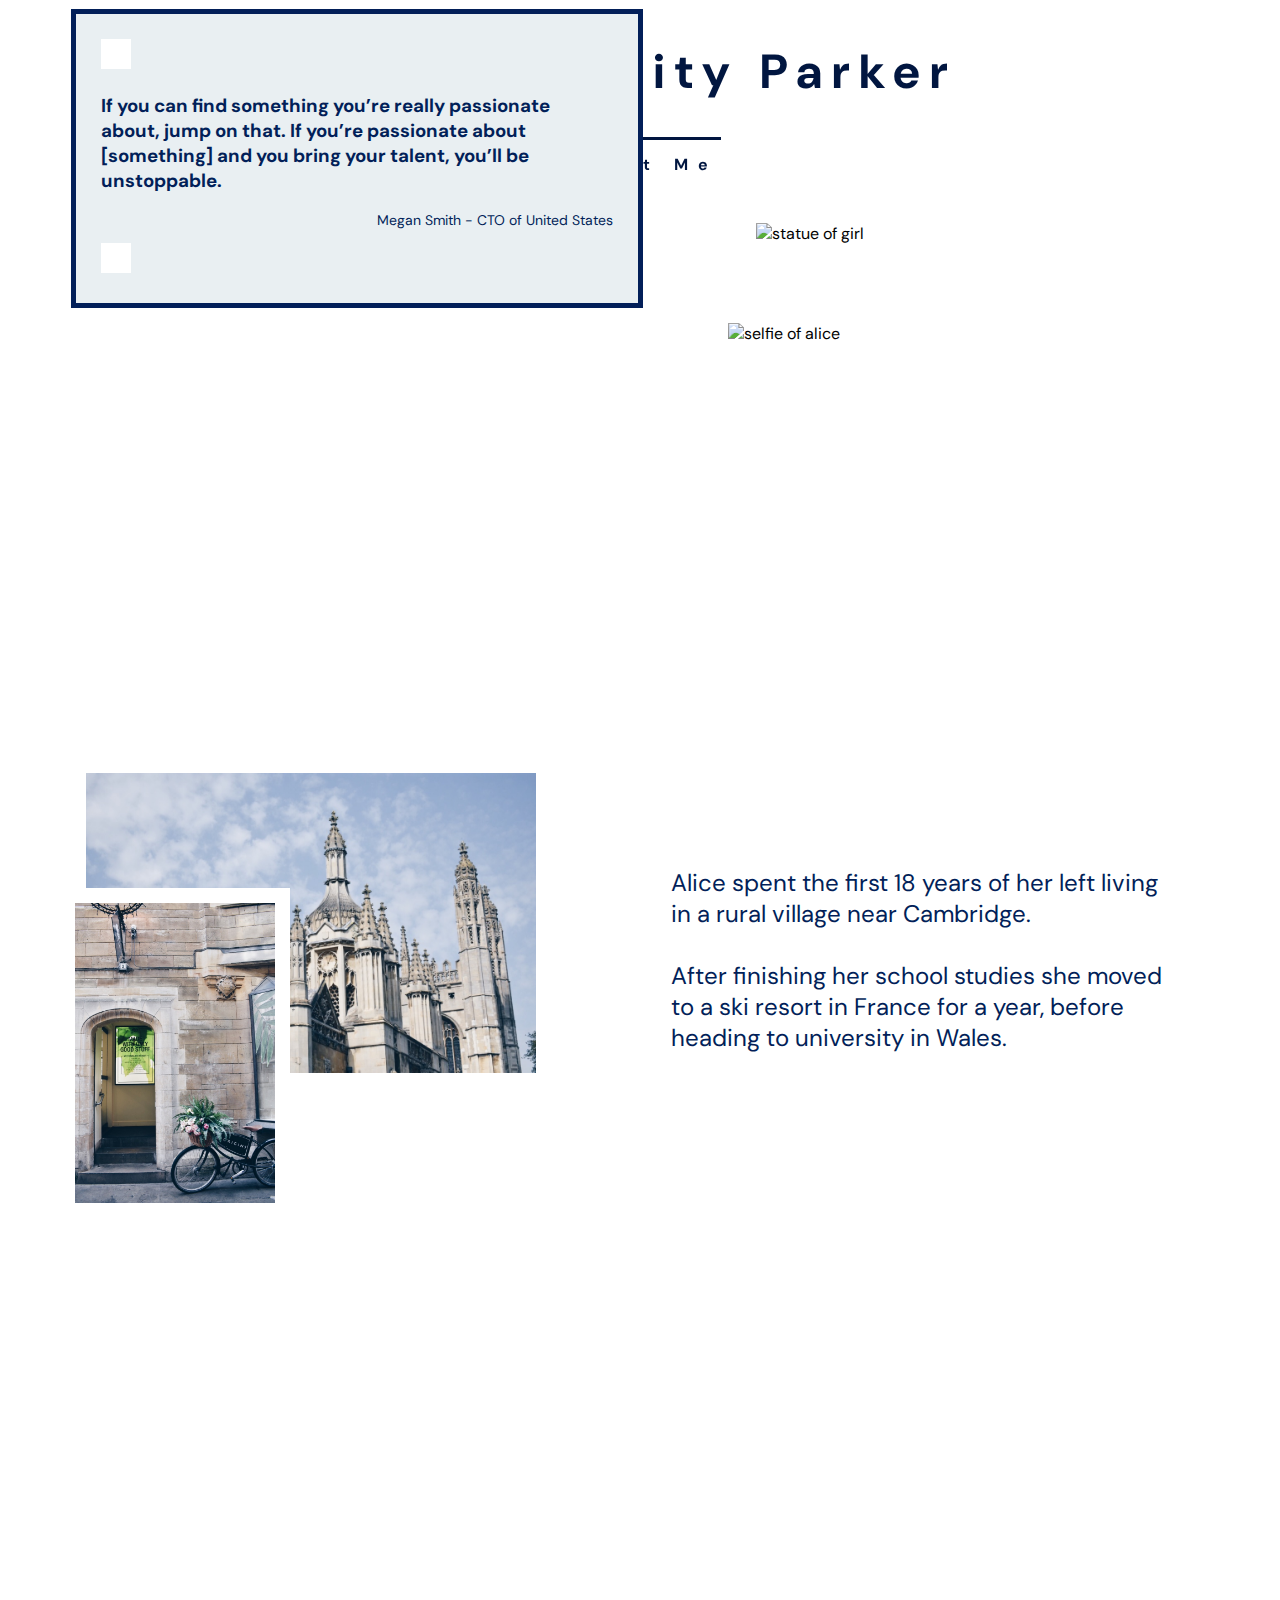
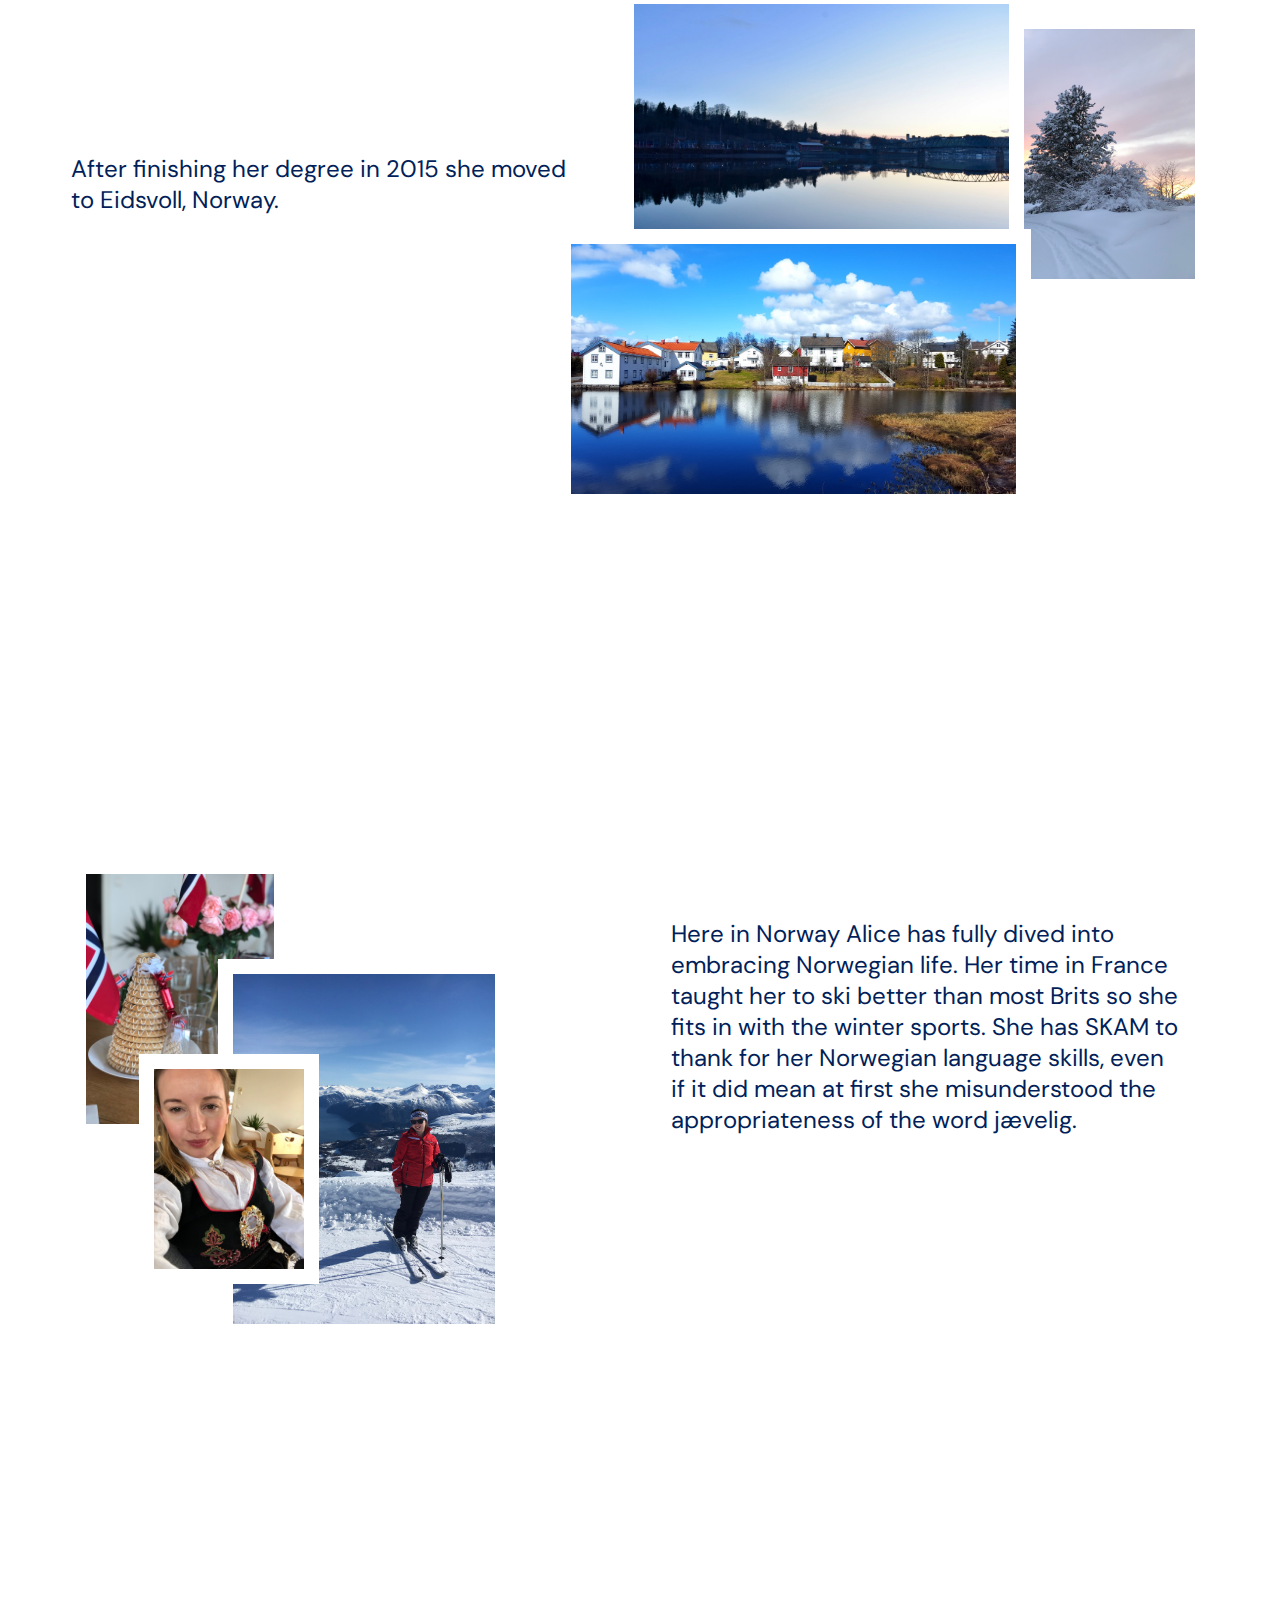
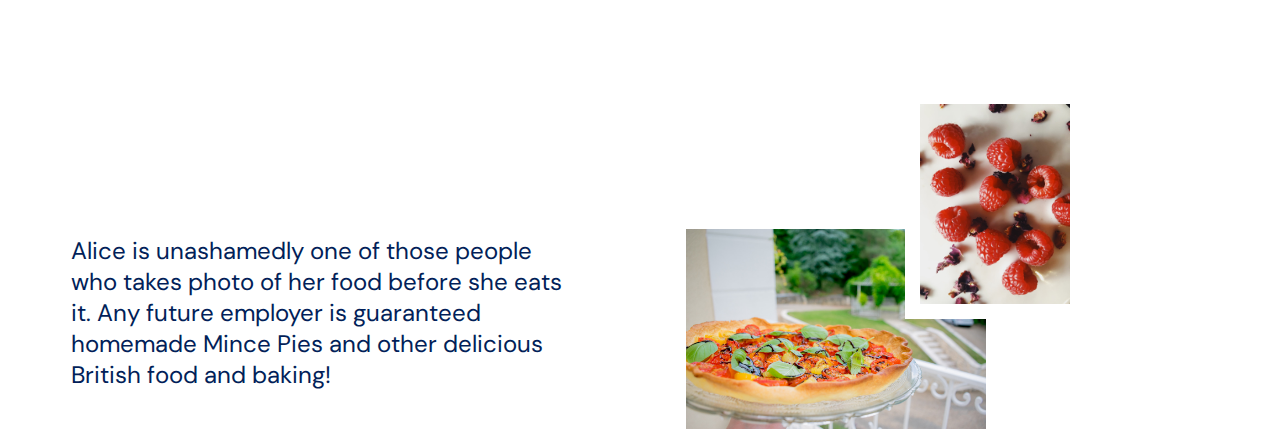
==== aboutme.html @ 034f4b7e "developed about page" ====
<!DOCTYPE html>
<head>
    <meta charset="UTF-8">
    <title>Alice Parker</title>
    <link rel="stylesheet" href="styles.css">
    <link href="https://fonts.googleapis.com/css?family=DM+Sans:400,700&display=swap" rel="stylesheet">
</head>
<body>
    <header>
        <div class="titlehead">
            <h1>Alice Felicity Parker</h1>
            <div class="line"></div>
            <h2>About Me</h2>
        </div>
    </header>
    <main id="main-about">

        <section class="section-about intro">
            <div class="mini-collage">
                <img id="statue" src="resources/statue.jpg" alt="statue of girl">
                <img id="selfie" src="resources/selfie.jpg" alt="selfie of alice">
            </div>
            <div class="quote-box">
                <img id="openquote">
                <h3>If you can find something you’re really passionate about, jump on that. If you’re passionate about [something] and you bring your talent, you’ll be unstoppable.</h3>
                <p>Megan Smith - CTO of United States</p>
                <img id="closedquote">
            </div>
            <div class="scroll-points"></div>
        </section>

        <section class="section-about cambridge">
            <div class="mini-collage">
                <img id="kings" src="resources/Kings.jpg" alt="Kings College Chapel">
                <img id="cambridge" src="resources/Cambridge-Street.jpg" alt="bicycle in a Cambridge street">
            </div>
            <div class="text-box-right">
                <p>Alice spent the first 18 years of her left living in a rural village near Cambridge. </br></br>
                After finishing her school studies she moved to a ski resort in France for a year, before heading to university in Wales.</p>
            </div>
        </section>

        <section class="section-about eidsvoll">
            <div class="text-box-left">
                <p>After finishing her degree in 2015 she moved to Eidsvoll, Norway.</p>
            </div>
            <div class="mini-collage">
                <img id="snowlane" src="resources/snowlane.jpg" alt="A lane in snow">
                <img id="vorma" src="resources/vorma.jpg" alt="river vorma">
                <img id="eidsvoll" src="resources/eidsvoll.jpg" alt="houses in eidsvoll verk">
            </div>
        </section>

        <section class="section-about norway">
            <div class="mini-collage">
                <img id="mai-17" src="resources/17mai.jpg" alt="Kransekaker">
                <img id="stranda" src="resources/stranda.jpg" alt="alice skiing in stranda">
                <img id="bunad" src="resources/bunad.jpg" alt="alice wearing a bunad">
            </div>
            <div class="text-box-right">
                    <p>Here in Norway Alice has fully dived into embracing Norwegian life. Her time in France taught her to ski better than most Brits so she fits in with the winter sports. She has SKAM to thank for her Norwegian language skills, even if it did mean at first she misunderstood the appropriateness of the word jævelig. </p>
            </div>
        </section>

        <section class="section-about food">
            <div class="text-box-left">
                <p>Alice is unashamedly one of those people who takes photo of her food before she eats it. Any future employer is guaranteed homemade Mince Pies and other delicious British food and baking!</p>
            </div>
            <div class="mini-collage">
                <img id="tart" src="resources/tart.jpg" alt="tomato tart">               
                <img id="cake" src="resources/raspberry.jpg" alt="raspberry cake">
            </div>
        </section>

        <section class="section-about travel">

        </section>
    </main>
</body>
---- styles.css ----
body {
    font-family: 'DM Sans', sans-serif;
}

/* This is the header */

header {
/* The header needs to be 250 px high, a white background and sticky to the top.*/
    letter-spacing: 10px;
    text-align: center;
    color: #011640;
    position: fixed;
    left: 50%;
    transform: translate(-50%, 0);
    /* there is a bug that when the window is small, it hides the h2*/
}

h1 {
    font-size: 48px;
}

h2 {
    font-size: 16px;
}

.line {
    border-bottom: solid 3px #011640;
    padding: 1px;
    width: 10rem;
    margin: 0 auto;

}

/* This is the main home page */

main {
    background-color: white;
    z-index: 1;
    top: 200px;
    position: relative;
    padding: 0 25px;
    margin: 0 auto;
    width: 90%;
}

#main-home {
    display: flex;
    justify-content: center;
    flex-direction: row;
}

.topic-wrapper {
    justify-content: center;
    padding: 0 25px;
    flex-direction: column;
    width: 30%;
    border: solid 1px green;
    order: 1;
    flex-grow: 2;
}

.image-wrapper {
    order: 2;
    border: solid 1px green;

}

.image-wrapper img {
    width: 300px
}

.topic {
    border: solid 3px #011640;
    background-color: #E9EFF2;
    box-shadow: 0 5px 12px grey;
    margin-bottom: 20px;
    padding: 0 15px;
    height: 135px;
}

.topic a, a:visited {
    text-decoration: none;
    color: #011640;
}

.topic-wrapper-img {
    display: flex;
    width: 500px;
    max-width: 50;
    padding: 10px;
}

p {
    font-size: 14px;
}

/* This is for the time line 
-
-
-
-
-
-
-
-
-
This is for the time line */

#main-coding, #main-education, #main-career {
    display: flex;
}

.timeline {
    position: relative;
    margin: 50px auto;
    padding: 40px 0;
    width: 1000px;
    box-sizing: border-box;

}

.timeline:before {
    content: '';
    position: absolute;
    left: 50%;
    width: 2px;
    height: 100%;
    background: #021F59
}

.timeline ul {
    margin: 0;
    padding: 0;
}

.timeline ul li {
    list-style: none;
    position: relative;
    width: 50%;
    padding: 20px 40px;
    box-sizing: border-box;
}

.timeline ul li:nth-child(odd) {
    float: left;
    text-align: right;
    clear: both;
}

.timeline ul li:nth-child(even) {
    float: right;
    text-align: left;
    clear: both;
}

.timeline-content {
    padding-bottom: 20px;
}

.timeline ul li:nth-child(odd):before {
    content: '';
    position: absolute;
    top: 48px;
    right: -6px;
    width: 10px;
    height: 10px;
    background: #E9EFF2;
    border-radius: 50px;
    box-shadow: 0 0 0 3px #021F59;
}

.timeline ul li:nth-child(even):before {
    content: '';
    position: absolute;
    top: 48px;
    left: -4px;
    width: 10px;
    height: 10px;
    background: #E9EFF2;
    border-radius: 50px;
    box-shadow: 0 0 0 3px #021F59;
}

.timeline ul li h3 {
    font-weight: 700;
}

.timeline ul li h4 {
    color: #021F59;
    font-weight: 700;
}

#accordion-toggle {
    background: #021F59;
    border: none;
    border-radius: 15px;
    height: 25px;
    color: #fff;
}

#accordion-content {
    display: none;
}

.timeline ul li:hover #accordion-content {
    display: block;
}

/* This below is for the contact page */

#main-contact {
    text-align: center;
}


/* This is for the about page */

#main-about {
    scroll-snap-type: mandatory;
}

#main-about img {
    position: relative;
    border: white solid 15px;
}

.section-about {
    margin: 0 0 200px 0;
}

.text-box-right {
    position: relative;
    width: 45%;
    left: 600px;
    top: -250px;
    color: #021F59;
}

.text-box-right p {
    font-size: 24px;
}

.text-box-left {
    position: relative;
    width: 45%;
    color: #021F59;
    top: 250px;

}

.text-box-left p {
    font-size: 24px;
}

/* Section One - Intro */

#about-intro {
    scroll-snap-align: start;
}

.mini-collage {
    position: relative;
}

#statue {
    height: 300px;
    left: 670px;
    position: relative;

}

#selfie {
    height: 300px;
    top: 100px;
    left: 500px;
}

.quote-box {
    position: relative;
    background: #E9EFF2;
    border: #021F59 solid 5px;
    color: #021F59;
    padding: 25px;
    width: 45%;
    top: -250px;
}

.quote-box p {
    text-align: right;
}

/* Section Two - About Cambridge */

#about-cambridge {
    scroll-snap-align: start;
}

#kings {
    height: 300px;
}

#cambridge {
    height: 300px;
    position: relative;
    left: -495px;
    top: 130px;
    border: white solid 15px;
}

/* Section Three - About Eidsvoll */

#about-eidsvoll {
    scroll-snap-align: start;
}

#snowlane {
    height: 250px;
    left: 775px;
    top: 25px;
}

#vorma {
    height: 250px;
    left: 180px;
}

#eidsvoll {
    height: 250px;
    left: 485px;
    top: -45px;
}

/* Section Four - About Norway */

#about-norway {
    scroll-snap-align: start;
}

#mai-17 {
    height: 250px;
}

#stranda {
    height: 350px;
    top: 200px;
    left: -75px;
}

#bunad {
    height: 200px;
    top: 145px;
    left: -450px;
}
/* Section Five - About Food */

#tart {
    height: 200px;
    left: 600px;
    top: 50px
}

#cake {
    height: 200px;
    left: 500px;
    top: -75px;
}
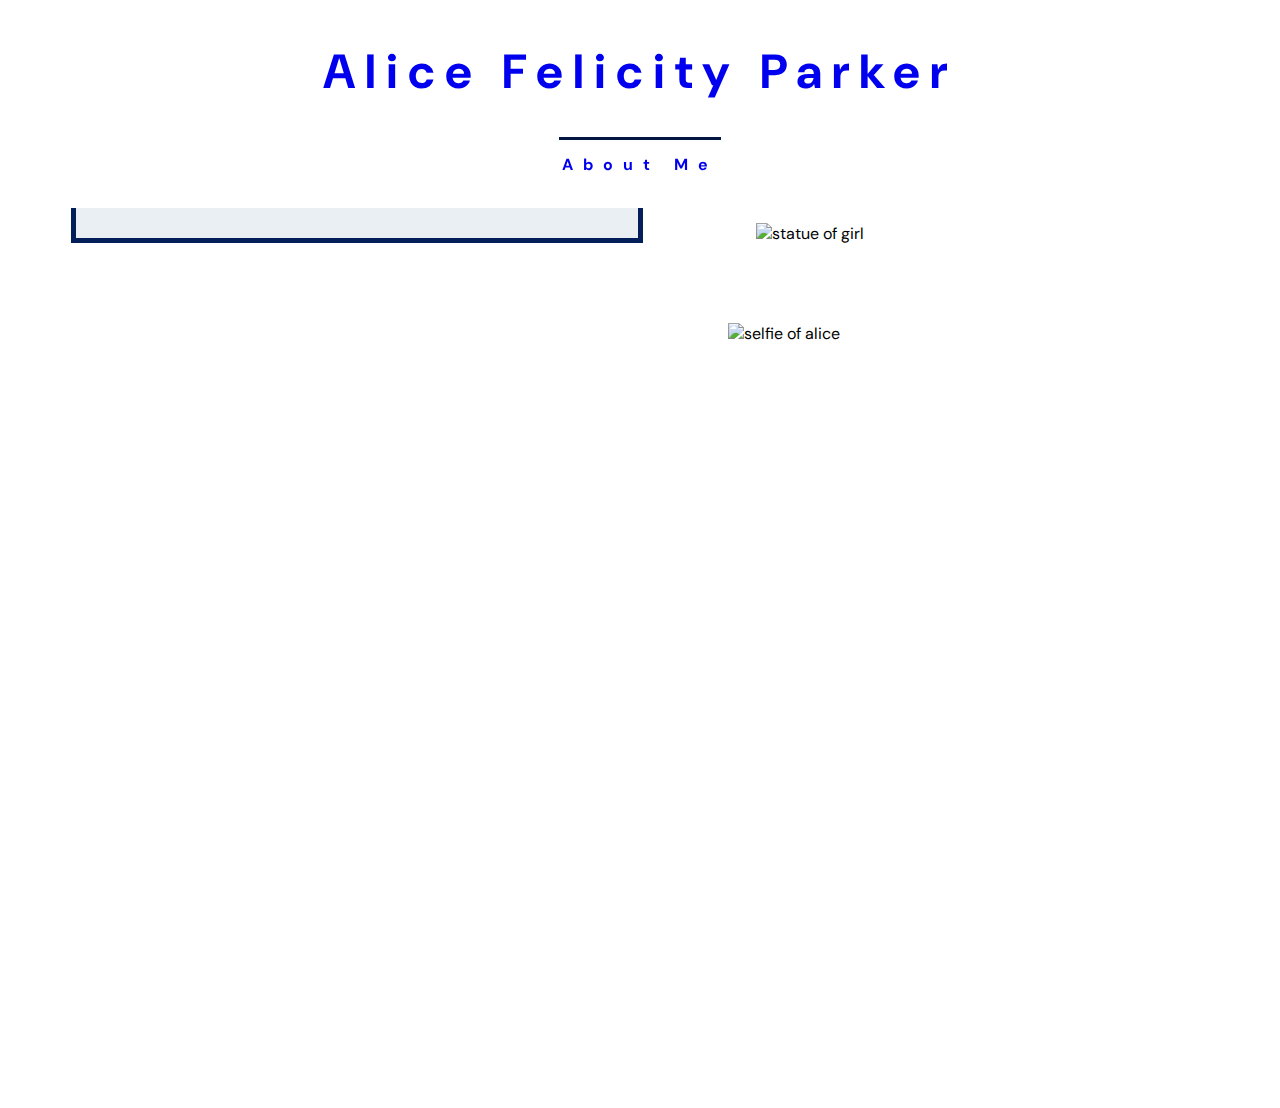
==== commit 62b619a9: "daily update" ====
--- a/aboutme.html
+++ b/aboutme.html
@@ -5,15 +5,17 @@
     <link rel="stylesheet" href="styles.css">
     <link href="https://fonts.googleapis.com/css?family=DM+Sans:400,700&display=swap" rel="stylesheet">
 </head>
-<body>
+<body class="body-main">
     <header>
-        <div class="titlehead">
-            <h1>Alice Felicity Parker</h1>
-            <div class="line"></div>
-            <h2>About Me</h2>
-        </div>
+        <a href="index.html">
+            <div class="titlehead">
+                <h1>Alice Felicity Parker</h1>
+                <div class="line"></div>
+                <h2>About Me</h2>
+            </div>
+        </a>
     </header>
-    <main id="main-about">
+    <main class="main-about">
 
         <section class="section-about intro">
             <div class="mini-collage">
@@ -21,10 +23,8 @@
                 <img id="selfie" src="resources/selfie.jpg" alt="selfie of alice">
             </div>
             <div class="quote-box">
-                <img id="openquote">
-                <h3>If you can find something you’re really passionate about, jump on that. If you’re passionate about [something] and you bring your talent, you’ll be unstoppable.</h3>
-                <p>Megan Smith - CTO of United States</p>
-                <img id="closedquote">
+                <h3>"If you can find something you’re really passionate about, jump on that. If you’re passionate about [something] and you bring your talent, you’ll be unstoppable."</h3>
+                <p>Megan Smith - CTO of Obama White House</p>
             </div>
             <div class="scroll-points"></div>
         </section>
@@ -64,7 +64,7 @@
 
         <section class="section-about food">
             <div class="text-box-left">
-                <p>Alice is unashamedly one of those people who takes photo of her food before she eats it. Any future employer is guaranteed homemade Mince Pies and other delicious British food and baking!</p>
+                <p>Alice is unashamedly one of those people who takes photo of her food before she eats it. Any future employer is guaranteed homemade Mince Pies and other delicious British recipes!</p>
             </div>
             <div class="mini-collage">
                 <img id="tart" src="resources/tart.jpg" alt="tomato tart">               
--- a/styles.css
+++ b/styles.css
@@ -5,21 +5,19 @@
 /* This is the header */
 
 header {
-/* The header needs to be 250 px high, a white background and sticky to the top.*/
     letter-spacing: 10px;
     text-align: center;
     color: #011640;
     position: fixed;
     left: 50%;
     transform: translate(-50%, 0);
-    /* there is a bug that when the window is small, it hides the h2*/
-}
-
-h1 {
+}
+
+header h1 {
     font-size: 48px;
 }
 
-h2 {
+header h2 {
     font-size: 16px;
 }
 
@@ -31,6 +29,10 @@
 
 }
 
+header a {
+    text-decoration: none;
+}
+
 /* This is the main home page */
 
 main {
@@ -54,7 +56,6 @@
     padding: 0 25px;
     flex-direction: column;
     width: 30%;
-    border: solid 1px green;
     order: 1;
     flex-grow: 2;
 }
@@ -90,8 +91,11 @@
     padding: 10px;
 }
 
-p {
-    font-size: 14px;
+#main-home h3 {
+    font-size: 38px;
+    text-align: center;
+    letter-spacing: 8px;
+    text-decoration: underline;
 }
 
 /* This is for the time line 
@@ -214,18 +218,24 @@
 
 
 /* This is for the about page */
-
-#main-about {
+.main-about {
+    overflow: scroll;
+    height: 100vh;
     scroll-snap-type: mandatory;
-}
-
-#main-about img {
+    scroll-snap-points-y: repeat(100vh);
+    scroll-snap-type: y mandatory;
+    background-color: white;
+}
+
+.section-about {
+    height: 100vh;
+    scroll-snap-align: start;
+    background-color: white;
+}
+
+.main-about img {
     position: relative;
     border: white solid 15px;
-}
-
-.section-about {
-    margin: 0 0 200px 0;
 }
 
 .text-box-right {
@@ -254,10 +264,6 @@
 
 /* Section One - Intro */
 
-#about-intro {
-    scroll-snap-align: start;
-}
-
 .mini-collage {
     position: relative;
 }
@@ -266,7 +272,6 @@
     height: 300px;
     left: 670px;
     position: relative;
-
 }
 
 #selfie {
@@ -291,10 +296,6 @@
 
 /* Section Two - About Cambridge */
 
-#about-cambridge {
-    scroll-snap-align: start;
-}
-
 #kings {
     height: 300px;
 }
@@ -308,10 +309,6 @@
 }
 
 /* Section Three - About Eidsvoll */
-
-#about-eidsvoll {
-    scroll-snap-align: start;
-}
 
 #snowlane {
     height: 250px;
@@ -332,10 +329,6 @@
 
 /* Section Four - About Norway */
 
-#about-norway {
-    scroll-snap-align: start;
-}
-
 #mai-17 {
     height: 250px;
 }
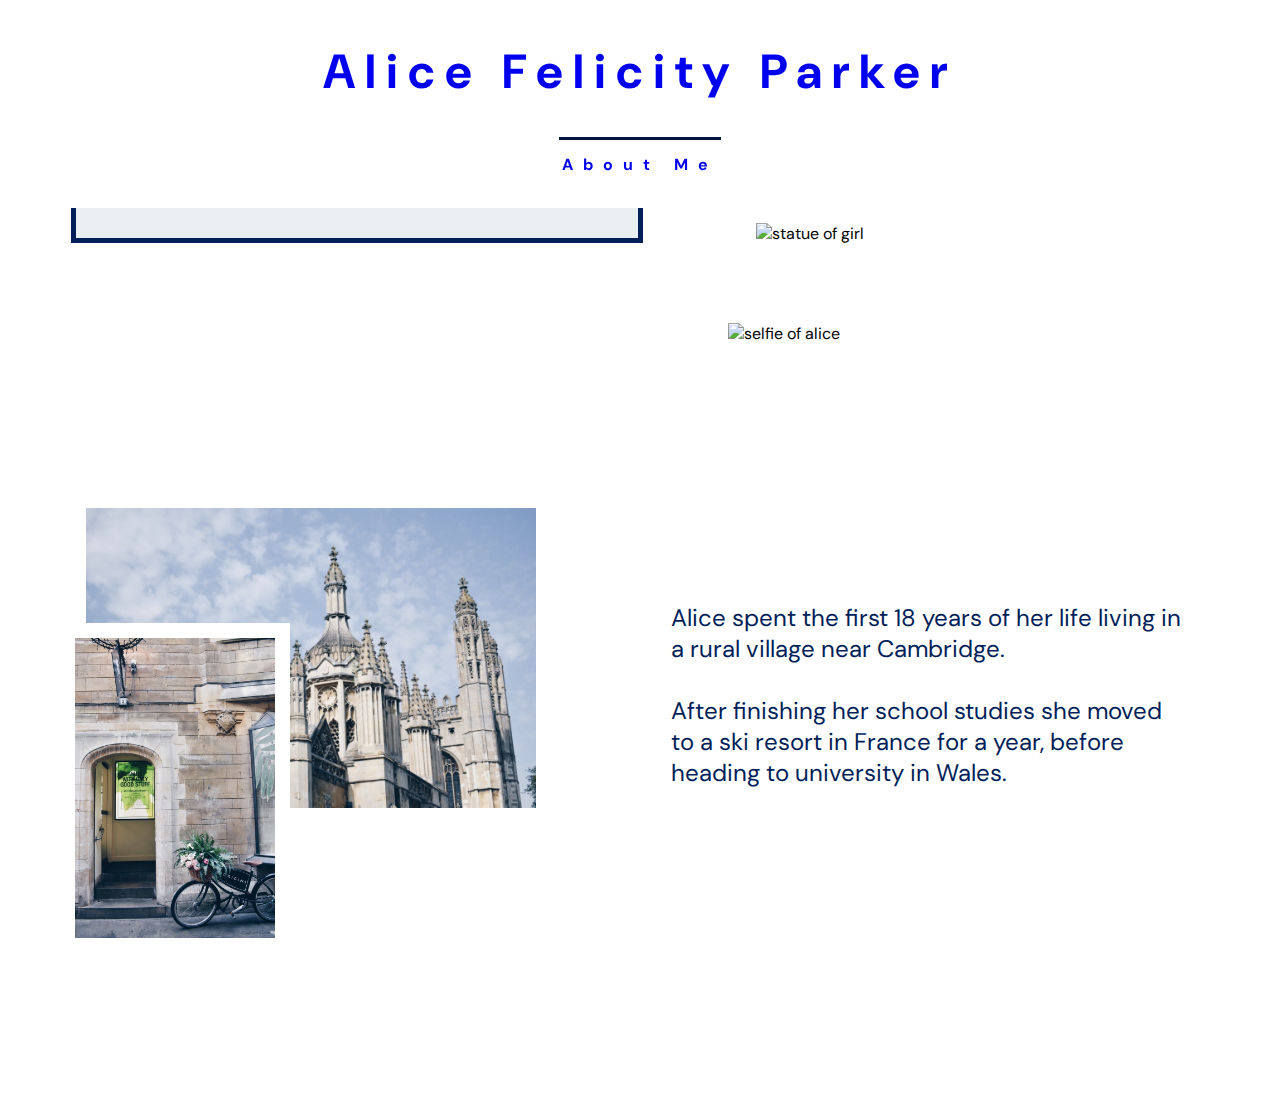
==== commit 24db3374: "changes to the text" ====
--- a/aboutme.html
+++ b/aboutme.html
@@ -1,13 +1,20 @@
 <!DOCTYPE html>
+
 <head>
     <meta charset="UTF-8">
     <title>Alice Parker</title>
+
+    <!-- Preload Links -->
+    <link rel="preload" href="styles.css" as="style">
+    <link rel="preload" href="https://fonts.googleapis.com/css?family=DM+Sans:400,700&display=swap" as="style">
+
     <link rel="stylesheet" href="styles.css">
     <link href="https://fonts.googleapis.com/css?family=DM+Sans:400,700&display=swap" rel="stylesheet">
 </head>
+
 <body class="body-main">
     <header>
-        <a href="index.html">
+        <a href="./index.html">
             <div class="titlehead">
                 <h1>Alice Felicity Parker</h1>
                 <div class="line"></div>
@@ -19,11 +26,12 @@
 
         <section class="section-about intro">
             <div class="mini-collage">
-                <img id="statue" src="resources/statue.jpg" alt="statue of girl">
-                <img id="selfie" src="resources/selfie.jpg" alt="selfie of alice">
+                <img id="statue" src="./resources/statue.jpg" alt="statue of girl">
+                <img id="selfie" src="./resources/selfie.jpg" alt="selfie of alice">
             </div>
             <div class="quote-box">
-                <h3>"If you can find something you’re really passionate about, jump on that. If you’re passionate about [something] and you bring your talent, you’ll be unstoppable."</h3>
+                <h3>"If you can find something you’re really passionate about, jump on that. If you’re passionate about
+                    [something] and you bring your talent, you’ll be unstoppable."</h3>
                 <p>Megan Smith - CTO of Obama White House</p>
             </div>
             <div class="scroll-points"></div>
@@ -31,12 +39,13 @@
 
         <section class="section-about cambridge">
             <div class="mini-collage">
-                <img id="kings" src="resources/Kings.jpg" alt="Kings College Chapel">
-                <img id="cambridge" src="resources/Cambridge-Street.jpg" alt="bicycle in a Cambridge street">
+                <img id="kings" src="./resources/Kings.jpg" alt="Kings College Chapel">
+                <img id="cambridge" src="./resources/Cambridge-Street.jpg" alt="bicycle in a Cambridge street">
             </div>
             <div class="text-box-right">
-                <p>Alice spent the first 18 years of her left living in a rural village near Cambridge. </br></br>
-                After finishing her school studies she moved to a ski resort in France for a year, before heading to university in Wales.</p>
+                <p>Alice spent the first 18 years of her life living in a rural village near Cambridge. </br></br>
+                    After finishing her school studies she moved to a ski resort in France for a year, before heading to
+                    university in Wales.</p>
             </div>
         </section>
 
@@ -45,35 +54,34 @@
                 <p>After finishing her degree in 2015 she moved to Eidsvoll, Norway.</p>
             </div>
             <div class="mini-collage">
-                <img id="snowlane" src="resources/snowlane.jpg" alt="A lane in snow">
-                <img id="vorma" src="resources/vorma.jpg" alt="river vorma">
-                <img id="eidsvoll" src="resources/eidsvoll.jpg" alt="houses in eidsvoll verk">
+                <img id="snowlane" src="./resources/snowlane.jpg" alt="A lane in snow">
+                <img id="vorma" src="./resources/vorma.jpg" alt="river vorma">
+                <img id="eidsvoll" src="./resources/eidsvoll.jpg" alt="houses in eidsvoll verk">
             </div>
         </section>
 
         <section class="section-about norway">
             <div class="mini-collage">
-                <img id="mai-17" src="resources/17mai.jpg" alt="Kransekaker">
-                <img id="stranda" src="resources/stranda.jpg" alt="alice skiing in stranda">
-                <img id="bunad" src="resources/bunad.jpg" alt="alice wearing a bunad">
+                <img id="mai-17" src="./resources/17mai.jpg" alt="Kransekaker">
+                <img id="stranda" src="./resources/stranda.jpg" alt="alice skiing in stranda">
+                <img id="bunad" src="./resources/bunad.jpg" alt="alice wearing a bunad">
             </div>
             <div class="text-box-right">
-                    <p>Here in Norway Alice has fully dived into embracing Norwegian life. Her time in France taught her to ski better than most Brits so she fits in with the winter sports. She has SKAM to thank for her Norwegian language skills, even if it did mean at first she misunderstood the appropriateness of the word jævelig. </p>
+                <p>Here in Norway Alice has fully dived into embracing Norwegian life. Her time in France taught her to
+                    ski like a Norwegian. She has SKAM to thank for her
+                    Norwegian language skills, even if it did mean at first she misunderstood when was and when was not appropriate to use the word «jævelig». </p>
             </div>
         </section>
 
         <section class="section-about food">
             <div class="text-box-left">
-                <p>Alice is unashamedly one of those people who takes photo of her food before she eats it. Any future employer is guaranteed homemade Mince Pies and other delicious British recipes!</p>
+                <p>Alice is unashamedly one of those people who takes photo of her food before she eats it. Any future
+                    employer is guaranteed homemade Mince Pies and other delicious British recipes!</p>
             </div>
             <div class="mini-collage">
-                <img id="tart" src="resources/tart.jpg" alt="tomato tart">               
-                <img id="cake" src="resources/raspberry.jpg" alt="raspberry cake">
+                <img id="tart" src="./resources/tart.jpg" alt="tomato tart">
+                <img id="cake" src="./resources/raspberry.jpg" alt="raspberry cake">
             </div>
-        </section>
-
-        <section class="section-about travel">
-
         </section>
     </main>
 </body>--- a/styles.css
+++ b/styles.css
@@ -62,12 +62,11 @@
 
 .image-wrapper {
     order: 2;
-    border: solid 1px green;
-
 }
 
 .image-wrapper img {
-    width: 300px
+    width: 300px;
+    display: visible;
 }
 
 .topic {
@@ -76,7 +75,7 @@
     box-shadow: 0 5px 12px grey;
     margin-bottom: 20px;
     padding: 0 15px;
-    height: 135px;
+    height: 120px;
 }
 
 .topic a, a:visited {
@@ -84,12 +83,6 @@
     color: #011640;
 }
 
-.topic-wrapper-img {
-    display: flex;
-    width: 500px;
-    max-width: 50;
-    padding: 10px;
-}
 
 #main-home h3 {
     font-size: 38px;
@@ -98,7 +91,7 @@
     text-decoration: underline;
 }
 
-/* This is for the time line 
+/* This is for the time line
 -
 -
 -
@@ -132,12 +125,12 @@
     background: #021F59
 }
 
-.timeline ul {
+.timeline-ul {
     margin: 0;
     padding: 0;
 }
 
-.timeline ul li {
+.timeline-li {
     list-style: none;
     position: relative;
     width: 50%;
@@ -145,13 +138,13 @@
     box-sizing: border-box;
 }
 
-.timeline ul li:nth-child(odd) {
+.timeline-li:nth-child(odd) {
     float: left;
     text-align: right;
     clear: both;
 }
 
-.timeline ul li:nth-child(even) {
+.timeline-li:nth-child(even) {
     float: right;
     text-align: left;
     clear: both;
@@ -161,7 +154,7 @@
     padding-bottom: 20px;
 }
 
-.timeline ul li:nth-child(odd):before {
+.timeline-li:nth-child(odd):before {
     content: '';
     position: absolute;
     top: 48px;
@@ -173,7 +166,7 @@
     box-shadow: 0 0 0 3px #021F59;
 }
 
-.timeline ul li:nth-child(even):before {
+.timeline-li:nth-child(even):before {
     content: '';
     position: absolute;
     top: 48px;
@@ -185,11 +178,11 @@
     box-shadow: 0 0 0 3px #021F59;
 }
 
-.timeline ul li h3 {
+.timeline-li h3 {
     font-weight: 700;
 }
 
-.timeline ul li h4 {
+.timeline-li h4 {
     color: #021F59;
     font-weight: 700;
 }
@@ -206,8 +199,13 @@
     display: none;
 }
 
-.timeline ul li:hover #accordion-content {
+.timeline-li:hover #accordion-content {
     display: block;
+}
+
+.timeline-content li {
+    list-style-type: disc;
+    text-align: left;
 }
 
 /* This below is for the contact page */
@@ -228,7 +226,6 @@
 }
 
 .section-about {
-    height: 100vh;
     scroll-snap-align: start;
     background-color: white;
 }
@@ -357,3 +354,16 @@
     left: 500px;
     top: -75px;
 }
+
+.food {
+    padding-bottom: 20px;
+}
+
+/* Media Queries to go here */
+
+/* Hiding the image on the home page */
+@media only screen and (max-width : 420px) {
+    .image-wrapper img {
+        display: none;
+    }
+}--- a/styles.css
+++ b/styles.css
@@ -62,12 +62,11 @@
 
 .image-wrapper {
     order: 2;
-    border: solid 1px green;
-
 }
 
 .image-wrapper img {
-    width: 300px
+    width: 300px;
+    display: visible;
 }
 
 .topic {
@@ -76,7 +75,7 @@
     box-shadow: 0 5px 12px grey;
     margin-bottom: 20px;
     padding: 0 15px;
-    height: 135px;
+    height: 120px;
 }
 
 .topic a, a:visited {
@@ -84,12 +83,6 @@
     color: #011640;
 }
 
-.topic-wrapper-img {
-    display: flex;
-    width: 500px;
-    max-width: 50;
-    padding: 10px;
-}
 
 #main-home h3 {
     font-size: 38px;
@@ -98,7 +91,7 @@
     text-decoration: underline;
 }
 
-/* This is for the time line 
+/* This is for the time line
 -
 -
 -
@@ -132,12 +125,12 @@
     background: #021F59
 }
 
-.timeline ul {
+.timeline-ul {
     margin: 0;
     padding: 0;
 }
 
-.timeline ul li {
+.timeline-li {
     list-style: none;
     position: relative;
     width: 50%;
@@ -145,13 +138,13 @@
     box-sizing: border-box;
 }
 
-.timeline ul li:nth-child(odd) {
+.timeline-li:nth-child(odd) {
     float: left;
     text-align: right;
     clear: both;
 }
 
-.timeline ul li:nth-child(even) {
+.timeline-li:nth-child(even) {
     float: right;
     text-align: left;
     clear: both;
@@ -161,7 +154,7 @@
     padding-bottom: 20px;
 }
 
-.timeline ul li:nth-child(odd):before {
+.timeline-li:nth-child(odd):before {
     content: '';
     position: absolute;
     top: 48px;
@@ -173,7 +166,7 @@
     box-shadow: 0 0 0 3px #021F59;
 }
 
-.timeline ul li:nth-child(even):before {
+.timeline-li:nth-child(even):before {
     content: '';
     position: absolute;
     top: 48px;
@@ -185,11 +178,11 @@
     box-shadow: 0 0 0 3px #021F59;
 }
 
-.timeline ul li h3 {
+.timeline-li h3 {
     font-weight: 700;
 }
 
-.timeline ul li h4 {
+.timeline-li h4 {
     color: #021F59;
     font-weight: 700;
 }
@@ -206,8 +199,13 @@
     display: none;
 }
 
-.timeline ul li:hover #accordion-content {
+.timeline-li:hover #accordion-content {
     display: block;
+}
+
+.timeline-content li {
+    list-style-type: disc;
+    text-align: left;
 }
 
 /* This below is for the contact page */
@@ -228,7 +226,6 @@
 }
 
 .section-about {
-    height: 100vh;
     scroll-snap-align: start;
     background-color: white;
 }
@@ -357,3 +354,16 @@
     left: 500px;
     top: -75px;
 }
+
+.food {
+    padding-bottom: 20px;
+}
+
+/* Media Queries to go here */
+
+/* Hiding the image on the home page */
+@media only screen and (max-width : 420px) {
+    .image-wrapper img {
+        display: none;
+    }
+}